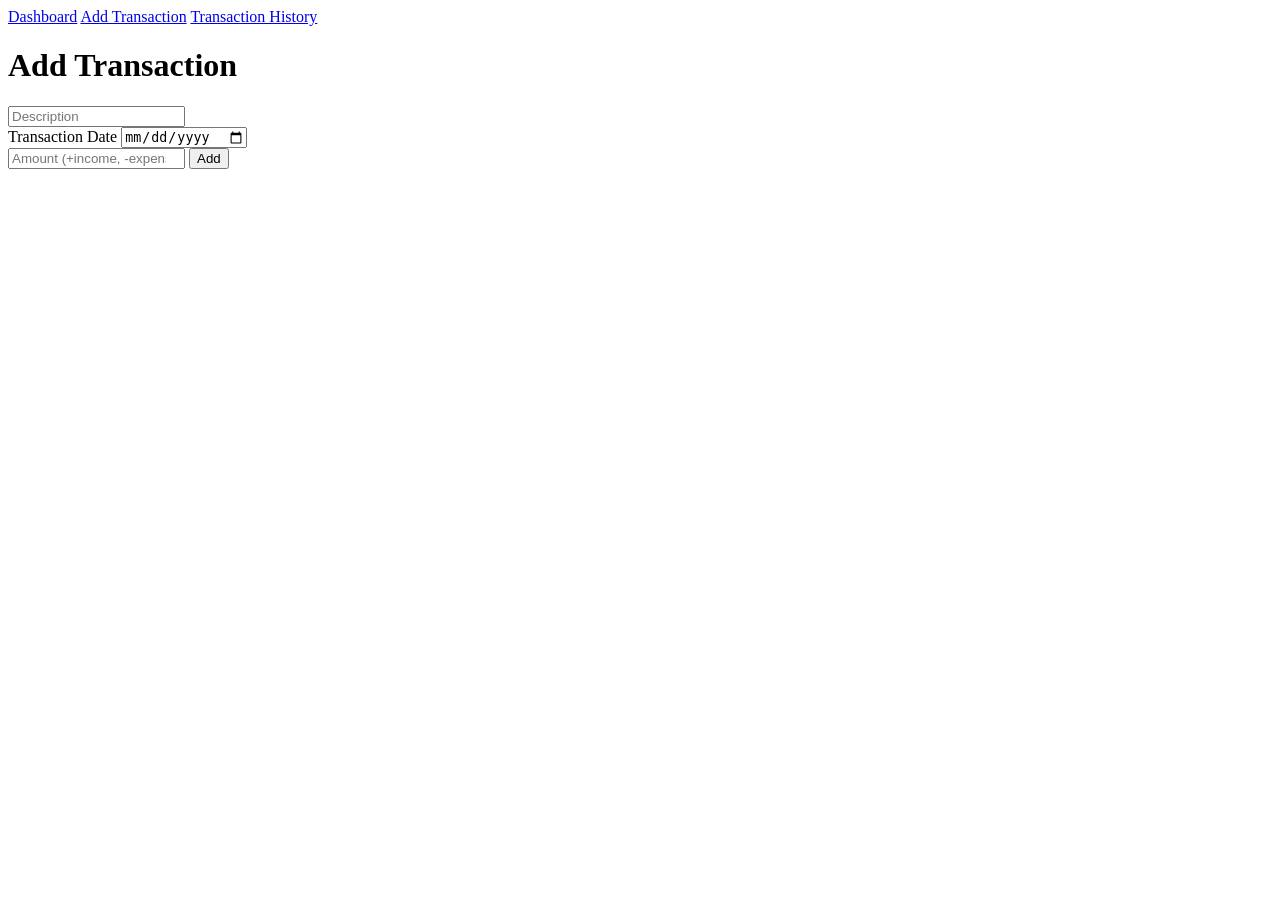
==== addtransaction.html @ 45da5e5d "first commit" ====
<!doctype html>
<html lang="en">
  <head>
    <meta charset="UTF-8">
    <meta name="viewport" content="width=device-width, initial-scale=1.0">
    <title>Add Transaction</title>
    <link rel="stylesheet" href="./style.css" />
  </head>
  <body>
    <nav>
      <a href="./index.html">Dashboard</a>
      <a href="./addtransaction.html">Add Transaction</a>
      <a href="./transactionhistory.html">Transaction History</a>
    </nav>

    <div class="container">
      <h1>Add Transaction</h1>

      <form id="form">
        <input type="text" id="text" placeholder="Description" required />
        <div class="form-group">
          <label for="date">Transaction Date</label>
          <input type="date" id="date" required />
        </div>
        <input
          type="number"
          id="amount"
          placeholder="Amount (+income, -expense)"
          required
        />
        <button type="submit">Add</button>
      </form>
    </div>

    <script src="./script.js defer></script>
  </body>
</html>
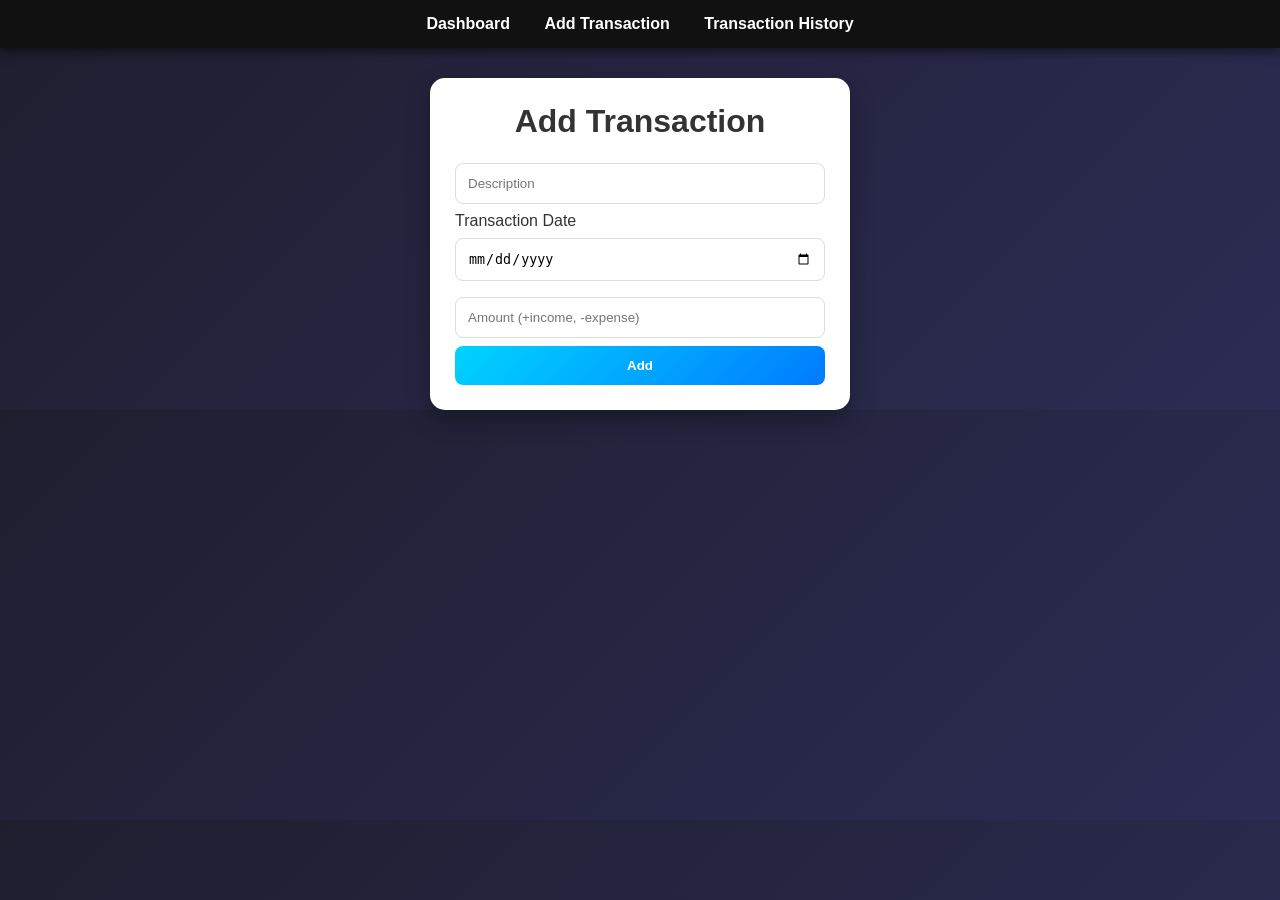
==== commit 03af6ce9: "Linking html to css files for proper styling and layout of the website" ====
--- a/addtransaction.html
+++ b/addtransaction.html
@@ -4,7 +4,7 @@
     <meta charset="UTF-8">
     <meta name="viewport" content="width=device-width, initial-scale=1.0">
     <title>Add Transaction</title>
-    <link rel="stylesheet" href="./style.css" />
+    <link rel="stylesheet" href="./styles.css" />
   </head>
   <body>
     <nav>
@@ -32,6 +32,6 @@
       </form>
     </div>
 
-    <script src="./script.js defer></script>
+    <script src="./script.js" defer></script>
   </body>
 </html>
--- a/styles.css
+++ b/styles.css
@@ -0,0 +1,195 @@
+/* Reset */
+* {
+  margin: 0;
+  padding: 0;
+  box-sizing: border-box;
+}
+
+/* Body */
+body {
+  font-family: 'Segoe UI', sans-serif;
+  background: linear-gradient(135deg, #1e1e2f, #2c2c54);
+  color: #333;
+  display: flex;
+  flex-direction: column;
+  align-items: center;
+}
+
+/* Navigation */
+nav {
+  width: 100%;
+  background: #111;
+  padding: 15px;
+  text-align: center;
+  box-shadow: 0 4px 10px rgba(0,0,0,0.5);
+}
+
+nav a {
+  color: #fff;
+  margin: 0 15px;
+  text-decoration: none;
+  font-weight: bold;
+  transition: 0.3s;
+}
+
+nav a:hover {
+  color: #00d4ff;
+}
+
+/* Container */
+.container {
+  background: #fff;
+  margin-top: 30px;
+  padding: 25px;
+  width: 90%;
+  max-width: 420px;
+  border-radius: 15px;
+  box-shadow: 0 10px 25px rgba(0,0,0,0.3);
+  animation: fadeIn 0.6s ease-in-out;
+}
+
+/* Titles */
+h1 {
+  text-align: center;
+  margin-bottom: 15px;
+}
+
+h2 {
+  text-align: center;
+  margin: 10px 0;
+}
+
+/* Summary Cards */
+.summary {
+  display: flex;
+  justify-content: space-between;
+  margin: 20px 0;
+}
+
+.summary div {
+  background: #f1f1f1;
+  padding: 15px;
+  width: 48%;
+  border-radius: 10px;
+  text-align: center;
+  transition: 0.3s;
+}
+
+.summary div:hover {
+  transform: scale(1.05);
+}
+
+#income {
+  color: green;
+  font-weight: bold;
+}
+
+#expense {
+  color: red;
+  font-weight: bold;
+}
+
+/* Form */
+form {
+  margin-top: 15px;
+}
+
+input {
+  width: 100%;
+  padding: 12px;
+  margin: 8px 0;
+  border: 1px solid #ddd;
+  border-radius: 8px;
+  outline: none;
+  transition: 0.3s;
+}
+
+input:focus {
+  border-color: #00d4ff;
+  box-shadow: 0 0 5px #00d4ff;
+}
+
+/* Button */
+button {
+  width: 100%;
+  padding: 12px;
+  background: linear-gradient(135deg, #00d4ff, #007bff);
+  border: none;
+  color: white;
+  font-weight: bold;
+  border-radius: 8px;
+  cursor: pointer;
+  transition: 0.3s;
+}
+
+button:hover {
+  transform: translateY(-2px);
+  box-shadow: 0 5px 15px rgba(0,0,0,0.3);
+}
+
+/* Transaction List */
+ul {
+  margin-top: 15px;
+  padding: 0;
+}
+
+li {
+  background: #f9f9f9;
+  padding: 12px;
+  margin: 8px 0;
+  border-radius: 8px;
+  display: flex;
+  justify-content: space-between;
+  align-items: center;
+  transition: 0.3s;
+}
+
+li:hover {
+  background: #e6f7ff;
+}
+
+li span {
+  font-weight: bold;
+}
+
+/* Delete button */
+li button {
+  background: red;
+  padding: 5px 10px;
+  font-size: 12px;
+  width: auto;
+}
+
+/* Chart */
+canvas {
+  margin-top: 20px;
+}
+
+/* Animation */
+@keyframes fadeIn {
+  from {
+    opacity: 0;
+    transform: translateY(15px);
+  }
+  to {
+    opacity: 1;
+    transform: translateY(0);
+  }
+}
+
+/* Mobile Responsive */
+@media (max-width: 500px) {
+  .container {
+    width: 95%;
+  }
+
+  nav a {
+    display: inline-block;
+    margin: 5px;
+  }
+}
+
+small {
+  color: #777;
+  font-size: 12px;
+}
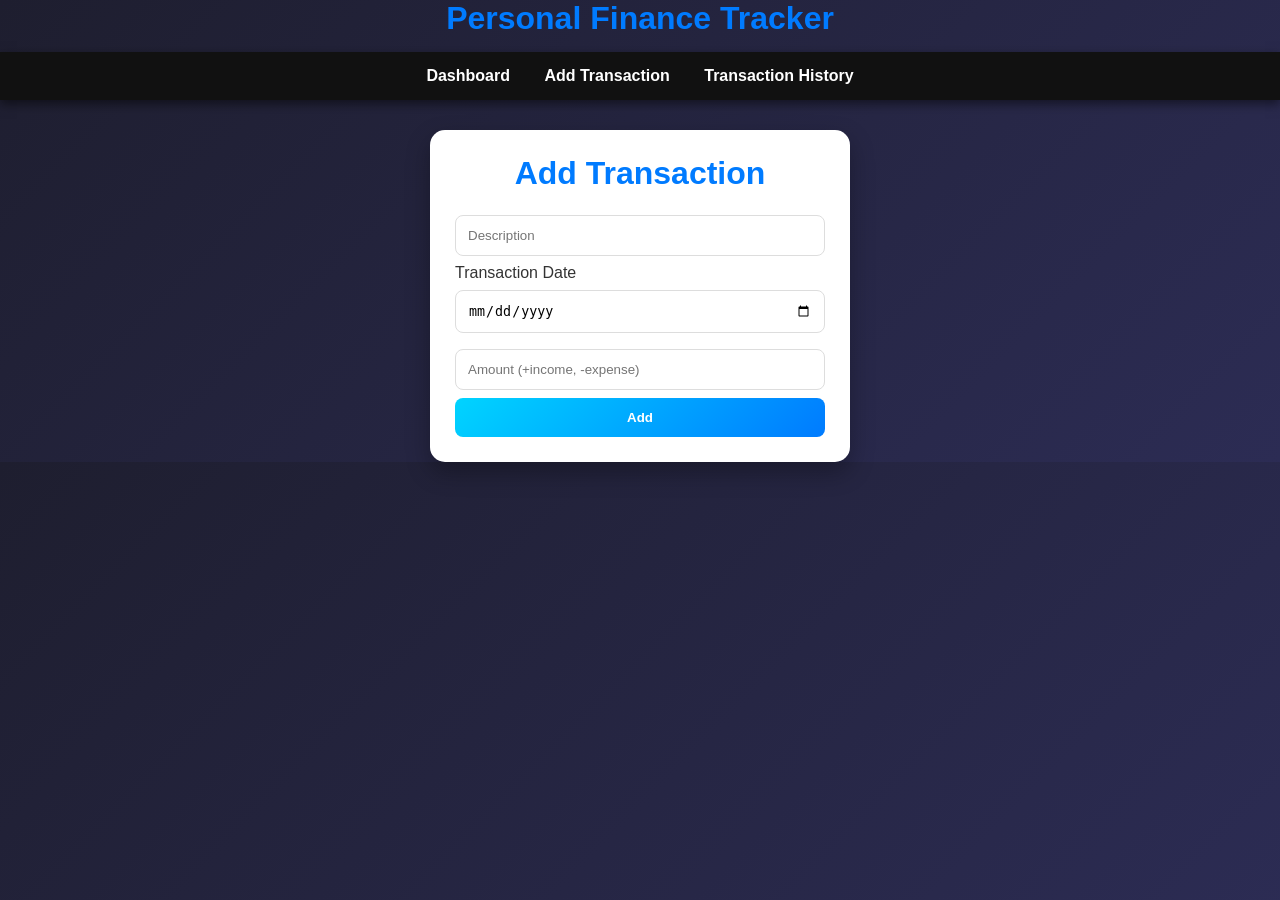
==== commit 08ad09f9: "Add consistent page title to Add Transaction and Transaction History pages" ====
--- a/addtransaction.html
+++ b/addtransaction.html
@@ -7,6 +7,7 @@
     <link rel="stylesheet" href="./styles.css" />
   </head>
   <body>
+    <h1>Personal Finance Tracker</h1>
     <nav>
       <a href="./index.html">Dashboard</a>
       <a href="./addtransaction.html">Add Transaction</a>
--- a/styles.css
+++ b/styles.css
@@ -52,11 +52,13 @@
 h1 {
   text-align: center;
   margin-bottom: 15px;
+  color: #007bff;
 }
 
 h2 {
   text-align: center;
   margin: 10px 0;
+  color:#0eec49c6;
 }
 
 /* Summary Cards */
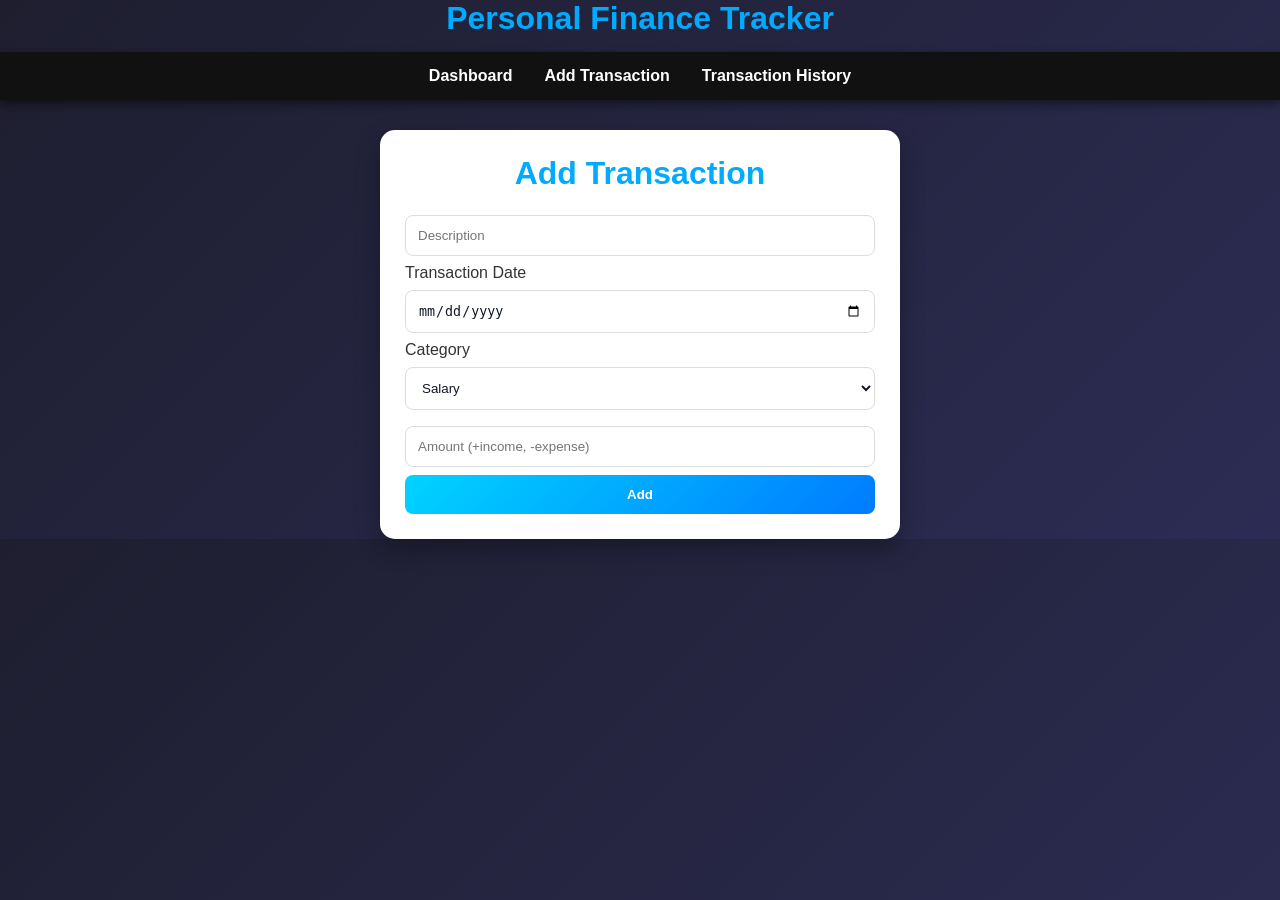
==== commit 8650b299: "Enhance transaction management with category selection, savings goal tracking, and improved UI eleme" ====
--- a/addtransaction.html
+++ b/addtransaction.html
@@ -1,8 +1,8 @@
 <!doctype html>
 <html lang="en">
   <head>
-    <meta charset="UTF-8">
-    <meta name="viewport" content="width=device-width, initial-scale=1.0">
+    <meta charset="UTF-8" />
+    <meta name="viewport" content="width=device-width, initial-scale=1.0" />
     <title>Add Transaction</title>
     <link rel="stylesheet" href="./styles.css" />
   </head>
@@ -23,6 +23,17 @@
           <label for="date">Transaction Date</label>
           <input type="date" id="date" required />
         </div>
+        <div class="form-group">
+          <label for="category">Category</label>
+          <select id="category" required>
+            <option value="Salary">Salary</option>
+            <option value="Food">Food</option>
+            <option value="Transport">Transport</option>
+            <option value="Bills">Bills</option>
+            <option value="Shopping">Shopping</option>
+            <option value="Other">Other</option>
+          </select>
+        </div>
         <input
           type="number"
           id="amount"
@@ -33,6 +44,7 @@
       </form>
     </div>
 
+    <div id="toast" class="toast-container"></div>
     <script src="./script.js" defer></script>
   </body>
 </html>
--- a/styles.css
+++ b/styles.css
@@ -5,14 +5,19 @@
   box-sizing: border-box;
 }
 
-/* Body */
+/* Body styling */
 body {
-  font-family: 'Segoe UI', sans-serif;
+  font-family: "Segoe UI", sans-serif;
   background: linear-gradient(135deg, #1e1e2f, #2c2c54);
   color: #333;
   display: flex;
   flex-direction: column;
   align-items: center;
+}
+
+body.dark-mode {
+  background: linear-gradient(135deg, #0f172a, #111827);
+  color: #e2e8f0;
 }
 
 /* Navigation */
@@ -21,18 +26,33 @@
   background: #111;
   padding: 15px;
   text-align: center;
-  box-shadow: 0 4px 10px rgba(0,0,0,0.5);
-}
-
-nav a {
+  box-shadow: 0 4px 10px rgba(0, 0, 0, 0.5);
+  display: flex;
+  flex-wrap: wrap;
+  justify-content: center;
+  gap: 12px;
+}
+
+nav a,
+.theme-toggle {
   color: #fff;
-  margin: 0 15px;
+  margin: 0 10px;
   text-decoration: none;
   font-weight: bold;
   transition: 0.3s;
 }
 
-nav a:hover {
+.theme-toggle {
+  width: auto;
+  background: transparent;
+  border: 1px solid rgba(255, 255, 255, 0.5);
+  border-radius: 8px;
+  padding: 10px 16px;
+  cursor: pointer;
+}
+
+nav a:hover,
+.theme-toggle:hover {
   color: #00d4ff;
 }
 
@@ -42,29 +62,39 @@
   margin-top: 30px;
   padding: 25px;
   width: 90%;
-  max-width: 420px;
+  max-width: 520px;
   border-radius: 15px;
-  box-shadow: 0 10px 25px rgba(0,0,0,0.3);
+  box-shadow: 0 10px 25px rgba(0, 0, 0, 0.3);
   animation: fadeIn 0.6s ease-in-out;
+}
+
+body.dark-mode .container {
+  background: #111827;
+  box-shadow: 0 10px 25px rgba(0, 0, 0, 0.7);
 }
 
 /* Titles */
 h1 {
   text-align: center;
   margin-bottom: 15px;
-  color: #007bff;
+  color: #00aaff;
+}
+
+body.dark-mode h1 {
+  color: #7dd3fc;
 }
 
 h2 {
   text-align: center;
   margin: 10px 0;
-  color:#0eec49c6;
+  color: #0eec49c6;
 }
 
 /* Summary Cards */
 .summary {
   display: flex;
   justify-content: space-between;
+  gap: 10px;
   margin: 20px 0;
 }
 
@@ -77,6 +107,11 @@
   transition: 0.3s;
 }
 
+body.dark-mode .summary div {
+  background: #1f2937;
+  color: #e2e8f0;
+}
+
 .summary div:hover {
   transform: scale(1.05);
 }
@@ -91,12 +126,103 @@
   font-weight: bold;
 }
 
+/* Extra dashboard layout */
+.dashboard-widgets {
+  display: grid;
+  grid-template-columns: repeat(2, minmax(0, 1fr));
+  gap: 15px;
+  margin-bottom: 20px;
+}
+
+.goal-card,
+.recent-card {
+  background: #f7f9ff;
+  border-radius: 12px;
+  padding: 18px;
+}
+
+body.dark-mode .goal-card,
+body.dark-mode .recent-card {
+  background: #172131;
+}
+
+.goal-card h3,
+.recent-card h3 {
+  margin-bottom: 12px;
+  color: #0f172a;
+}
+
+body.dark-mode .goal-card h3,
+body.dark-mode .recent-card h3 {
+  color: #e2e8f0;
+}
+
+.goal-info {
+  display: grid;
+  grid-template-columns: 1fr auto;
+  gap: 10px;
+  margin-bottom: 14px;
+}
+
+.goal-bar {
+  width: 100%;
+  height: 14px;
+  border-radius: 999px;
+  background: #e5e7eb;
+  overflow: hidden;
+}
+
+body.dark-mode .goal-bar {
+  background: #334155;
+}
+
+.goal-bar div {
+  height: 100%;
+  width: 0;
+  background: linear-gradient(90deg, #00d4ff, #14b8a6);
+  transition: width 0.4s ease;
+}
+
+.goal-progress p {
+  margin-top: 10px;
+  font-size: 0.95rem;
+  color: #475569;
+}
+
+body.dark-mode .goal-progress p {
+  color: #cbd5e1;
+}
+
+.recent-list {
+  list-style: none;
+}
+
+.recent-list li {
+  margin: 0 0 10px;
+  background: transparent;
+  padding: 0;
+  border-radius: 0;
+  display: block;
+}
+
+.recent-list li span {
+  display: block;
+  margin-top: 4px;
+  font-size: 0.9rem;
+  color: #475569;
+}
+
+body.dark-mode .recent-list li span {
+  color: #cbd5e1;
+}
+
 /* Form */
 form {
   margin-top: 15px;
 }
 
-input {
+input,
+select {
   width: 100%;
   padding: 12px;
   margin: 8px 0;
@@ -104,9 +230,19 @@
   border-radius: 8px;
   outline: none;
   transition: 0.3s;
-}
-
-input:focus {
+  background: #fff;
+  color: #111827;
+}
+
+body.dark-mode input,
+body.dark-mode select {
+  background: #0f172a;
+  color: #e2e8f0;
+  border-color: #334155;
+}
+
+input:focus,
+select:focus {
   border-color: #00d4ff;
   box-shadow: 0 0 5px #00d4ff;
 }
@@ -126,10 +262,34 @@
 
 button:hover {
   transform: translateY(-2px);
-  box-shadow: 0 5px 15px rgba(0,0,0,0.3);
-}
-
-/* Transaction List */
+  box-shadow: 0 5px 15px rgba(0, 0, 0, 0.3);
+}
+
+.secondary-btn {
+  width: auto;
+  padding: 10px 16px;
+  background: #475569;
+}
+
+.secondary-btn:hover {
+  background: #334155;
+}
+
+/* History controls */
+.history-controls {
+  display: grid;
+  grid-template-columns: 1fr 140px auto;
+  gap: 10px;
+  align-items: end;
+  margin-bottom: 18px;
+}
+
+.history-controls input,
+.history-controls select {
+  margin: 0;
+}
+
+/* Transaction List styling*/
 ul {
   margin-top: 15px;
   padding: 0;
@@ -146,15 +306,35 @@
   transition: 0.3s;
 }
 
+body.dark-mode li {
+  background: #1f2937;
+}
+
 li:hover {
   background: #e6f7ff;
 }
 
+body.dark-mode li:hover {
+  background: #334155;
+}
+
 li span {
   font-weight: bold;
 }
 
-/* Delete button */
+.item-actions {
+  display: flex;
+  gap: 6px;
+  align-items: center;
+}
+
+.edit-btn {
+  background: #2563eb;
+  padding: 6px 10px;
+  border-radius: 8px;
+  font-size: 12px;
+}
+
 li button {
   background: red;
   padding: 5px 10px;
@@ -162,6 +342,44 @@
   width: auto;
 }
 
+/* Toast notifications */
+.toast-container {
+  position: fixed;
+  right: 20px;
+  bottom: 20px;
+  z-index: 999;
+  display: flex;
+  flex-direction: column;
+  gap: 10px;
+}
+
+.toast {
+  min-width: 220px;
+  background: rgba(17, 24, 39, 0.95);
+  color: #fff;
+  padding: 12px 16px;
+  border-radius: 12px;
+  box-shadow: 0 15px 35px rgba(0, 0, 0, 0.2);
+  opacity: 0;
+  transform: translateY(20px);
+  transition:
+    opacity 0.2s ease,
+    transform 0.2s ease;
+}
+
+.toast.show {
+  opacity: 1;
+  transform: translateY(0);
+}
+
+.toast.success {
+  border-left: 4px solid #34d399;
+}
+
+.toast.error {
+  border-left: 4px solid #f87171;
+}
+
 /* Chart */
 canvas {
   margin-top: 20px;
@@ -180,18 +398,30 @@
 }
 
 /* Mobile Responsive */
-@media (max-width: 500px) {
+@media (max-width: 700px) {
   .container {
     width: 95%;
   }
 
-  nav a {
-    display: inline-block;
-    margin: 5px;
+  nav {
+    justify-content: center;
+  }
+
+  .dashboard-widgets,
+  .history-controls {
+    grid-template-columns: 1fr;
+  }
+
+  .theme-toggle {
+    width: auto;
   }
 }
 
 small {
   color: #777;
   font-size: 12px;
-}+}
+
+body.dark-mode small {
+  color: #94a3b8;
+}
